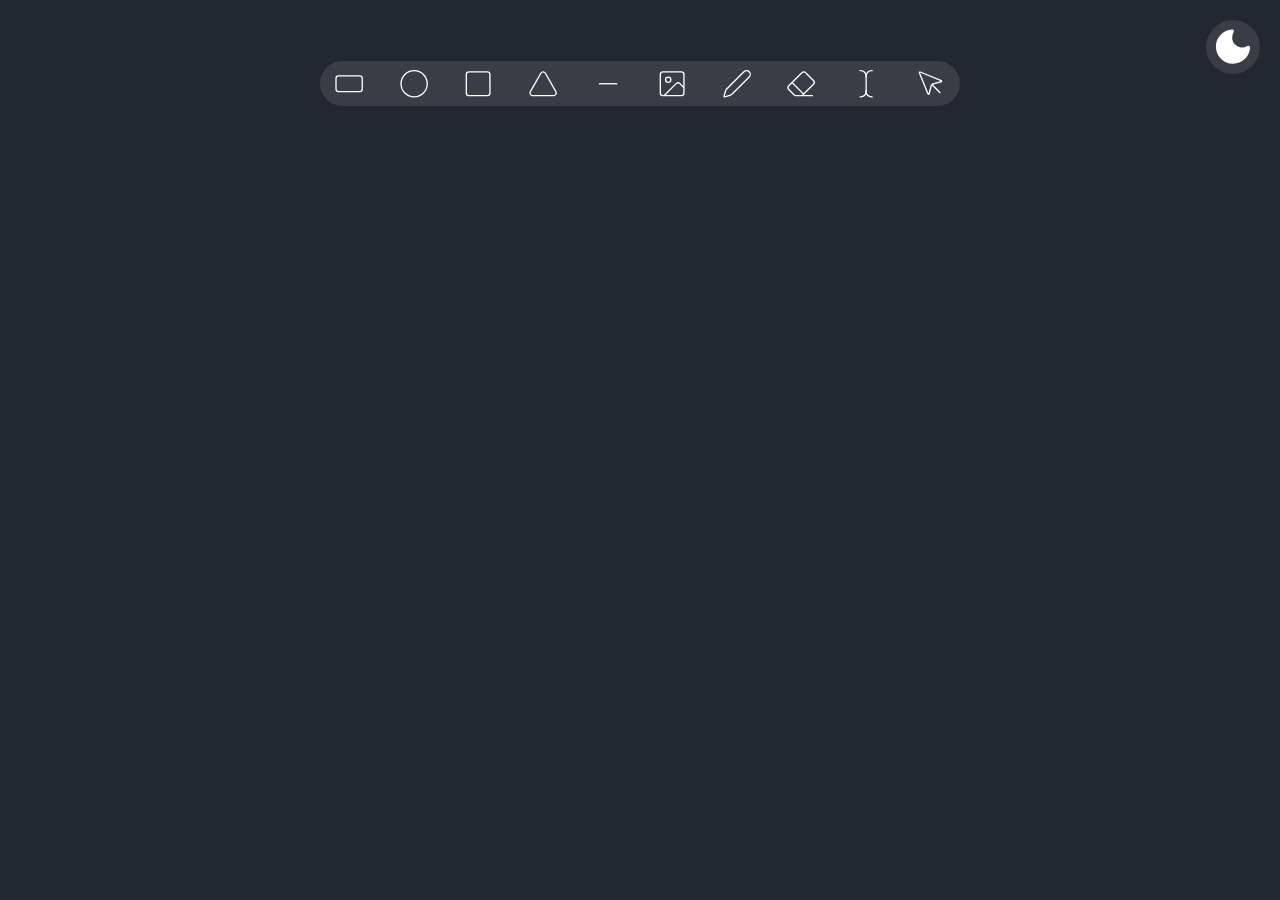
==== apollo.html @ 734c2b9f "First commit: Basic UI and theme toggle functionality" ====
<!DOCTYPE html>
<html lang="en">
  <head>
    <meta charset="UTF-8">
    <meta name="viewport" content="width=device-width, initial-scale=1.0">
    <title>Apollo</title>
    <link rel="stylesheet" href="apollo.css">
    <link rel="icon" href="apollo_icon.png" type="image/png">
    <script src="toggle_theme.js" defer></script>
    <script src="apollo.js" defer></script>

  </head>
  <body>
    <menu id="top_buttons">
    <!--Top panel of basic tools' buttons-->

    <button id="draw_rectangle" type="button" class="tools"><svg xmlns="http://www.w3.org/2000/svg" viewBox="0 0 24 24"  stroke-width="1" stroke-linecap="butt" stroke-linejoin="round"><rect width="20" height="12" x="2" y="6" rx="2"/></svg></button>
    <button id="draw_circle" type="button" class="tools"><svg xmlns="http://www.w3.org/2000/svg" viewBox="0 0 24 24" stroke-width="1" stroke-linecap="butt" stroke-linejoin="round" ><circle cx="12" cy="12" r="10"/></svg></button>
    <button id="draw_square" type="button" class="tools"><svg xmlns="http://www.w3.org/2000/svg" viewBox="0 0 24 24" stroke-width="1" stroke-linecap= "butt" stroke-linejoin="round" ><rect width="18" height="18" x="3" y="3" rx="2"/></svg></button>
    <button id="draw_triangle" type="button" class="tools"><svg xmlns="http://www.w3.org/2000/svg" viewBox="0 0 24 24" stroke-width="1" stroke-linecap="butt" stroke-linejoin="round" ><path d="M13.73 4a2 2 0 0 0-3.46 0l-8 14A2 2 0 0 0 4 21h16a2 2 0 0 0 1.73-3Z"/></svg></button>
    <button id="line" type="button" class="tools"><svg xmlns="http://www.w3.org/2000/svg" viewBox="0 0 24 24" stroke-width="1" stroke-linecap="butt" stroke-linejoin="round" ><path d="M5 12h14"/></svg></button>
    <button id="image" type="button" class="tools"><svg xmlns="http://www.w3.org/2000/svg" viewBox="0 0 24 24" stroke-width="1" stroke-linecap="butt" stroke-linejoin="round" ><rect width="18" height="18" x="3" y="3" rx="2" ry="2"/><circle cx="9" cy="9" r="2"/><path d="m21 15-3.086-3.086a2 2 0 0 0-2.828 0L6 21"/></svg></button>
    <button id="pencil" type="button" class="tools"><svg xmlns="http://www.w3.org/2000/svg" viewBox="0 0 24 24" stroke-width="1" stroke-linecap="butt" stroke-linejoin="round" ><path d="M21.174 6.812a1 1 0 0 0-3.986-3.987L3.842 16.174a2 2 0 0 0-.5.83l-1.321 4.352a.5.5 0 0 0 .623.622l4.353-1.32a2 2 0 0 0 .83-.497z"/></svg></button>
    <button id="eraser" type="button" class="tools"><svg xmlns="http://www.w3.org/2000/svg"  viewBox="0 0 24 24" stroke-width="1" stroke-linecap="butt" stroke-linejoin="round"><path d="M21 21H8a2 2 0 0 1-1.42-.587l-3.994-3.999a2 2 0 0 1 0-2.828l10-10a2 2 0 0 1 2.829 0l5.999 6a2 2 0 0 1 0 2.828L12.834 21"/><path d="m5.082 11.09 8.828 8.828"/></svg></button>
    <button id="text" type="button" class="tools"><svg xmlns="http://www.w3.org/2000/svg" viewBox="0 0 24 24"  stroke-width="1" stroke-linecap="butt" stroke-linejoin="round" ><path d="M17 22h-1a4 4 0 0 1-4-4V6a4 4 0 0 1 4-4h1"/><path d="M7 22h1a4 4 0 0 0 4-4v-1"/><path d="M7 2h1a4 4 0 0 1 4 4v1"/></svg></button>
    <button id="selection" type="button" class="tools"><svg xmlns="http://www.w3.org/2000/svg" viewBox="0 0 24 24" stroke-width="1" stroke-linecap="butt" stroke-linejoin="round" ><path d="M12.586 12.586 19 19"/><path d="M3.688 3.037a.497.497 0 0 0-.651.651l6.5 15.999a.501.501 0 0 0 .947-.062l1.569-6.083a2 2 0 0 1 1.448-1.479l6.124-1.579a.5.5 0 0 0 .063-.947z"/></svg></button>
    
    </menu>
    <!--theme toggle button-->
    <button id="toggle_theme" type="button">
      <svg xmlns="http://www.w3.org/2000/svg" id= "moon" viewBox="0 0 24 24" fill="white" stroke-width="1" stroke-linecap="round" stroke-linejoin="round"><path d="M20.985 12.486a9 9 0 1 1-9.473-9.472c.405-.022.617.46.402.803a6 6 0 0 0 8.268 8.268c.344-.215.825-.004.803.401"/></svg>
      <svg xmlns="http://www.w3.org/2000/svg" id="sun" viewBox="0 0 24 24" fill="yellow" stroke-width="1" stroke-linecap="round" stroke-linejoin="round"><circle cx="12" cy="12" r="4"/><path d="M12 2v2"/><path d="M12 20v2"/><path d="m4.93 4.93 1.41 1.41"/><path d="m17.66 17.66 1.41 1.41"/><path d="M2 12h2"/><path d="M20 12h2"/><path d="m6.34 17.66-1.41 1.41"/><path d="m19.07 4.93-1.41 1.41"/></svg> 
    </button>

    <canvas> </canvas>
    
  </body>
</html>
---- apollo.css ----
:root {
    --bg-color: #222831;
    --button-background-color: #393E46;
    --button-highlight-color: #DFD0B8;
    --button-fill-color: white;
    --button-active-color: purple; 
}

.light {
    --bg-color: #D6A99D ;
    --button-background-color: #FBF3D5;
    --button-highlight-color: black;
    --button-fill-color: black;
    --button-active-color: #1b8b98;
}
* {
    box-sizing: border-box;
}
body {
        background-color: var(--bg-color) ;
    }
button {
  background: none;
  border: 0;
  padding:0;
  border-radius: 8rem;
  margin:0;
  cursor: pointer;
  display: flex;
  align-items: center;
  justify-content: center;
}

#top_buttons {
    background-color: var(--button-background-color);
    position: absolute;
    display: flex;
    align-items: stretch;
    gap: 1%;
    border:0;
    padding:0;
    width: clamp(12rem,50%,50rem);
    left: 25%;
    top: 5%;
    right : 25%;
    height: 5%;
    border-radius: 8rem;
    border-style:none;   
}

.tools {
    flex-grow: 1;
}
.tools:active {
    background-color: var(--button-active-color);
}
.tools:focus {
    outline: none;
    box-shadow: none;
}
.tools svg {
  width: 100%;
  height: 70%;
  stroke: var(--button-fill-color);
  fill: none;
  transition: stroke 0.3s ;
}

.tools:focus svg, .tools:hover svg {
  stroke: var(--button-highlight-color); 
  stroke-width: 3;
}

#toggle_theme {
    position: fixed;
    top:20px;
    right:20px;
    height: 6vh;
    aspect-ratio: 1/1;
    display: flex;
    border-radius: 50%;
    padding:0;
    margin:0;
    background-color: var(--button-background-color);
}
#toggle_theme:hover, #toggle_theme:focus {
    outline:none;
    box-shadow: none;
}

#toggle_theme:hover svg, #toggle_theme:focus svg {
    stroke: black;
    stroke-width: 3;
}
#toggle_theme svg {
        height:80%;
        width:100%;
        stroke: var(--button-fill-color)
}
#toggle_theme svg:last-child {
    display: none;
}
.light #toggle_theme svg:last-child {
    display: block;
}
.light #toggle_theme svg:first-child {
    display: none;
}

#toggle_theme:hover svg, #toggle_theme:focus svg {
    stroke-color: var(--button-highlight-color);
    stroke-width: 2.5;
}
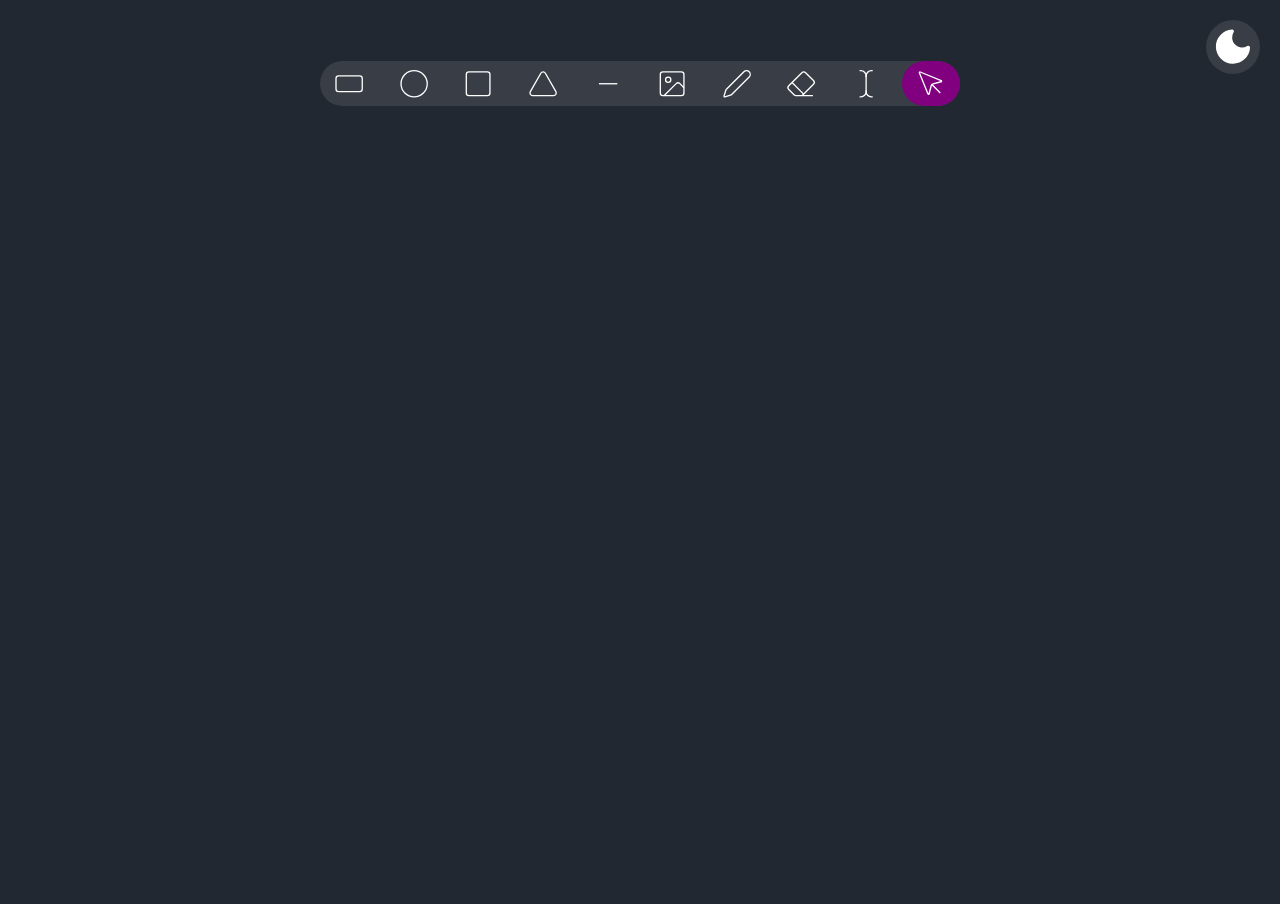
==== commit 337bcec7: "bugfix : button clicking UI and cursor appearance" ====
--- a/apollo.html
+++ b/apollo.html
@@ -7,10 +7,11 @@
     <link rel="stylesheet" href="apollo.css">
     <link rel="icon" href="apollo_icon.png" type="image/png">
     <script src="toggle_theme.js" defer></script>
-    <script src="apollo.js" defer></script>
+    <script src="canvas.js" defer></script>
 
   </head>
   <body>
+    <canvas id="paper">Uhm sorry!....An error occured while loading the canvas.</canvas>
     <menu id="top_buttons">
     <!--Top panel of basic tools' buttons-->
 
@@ -32,7 +33,7 @@
       <svg xmlns="http://www.w3.org/2000/svg" id="sun" viewBox="0 0 24 24" fill="yellow" stroke-width="1" stroke-linecap="round" stroke-linejoin="round"><circle cx="12" cy="12" r="4"/><path d="M12 2v2"/><path d="M12 20v2"/><path d="m4.93 4.93 1.41 1.41"/><path d="m17.66 17.66 1.41 1.41"/><path d="M2 12h2"/><path d="M20 12h2"/><path d="m6.34 17.66-1.41 1.41"/><path d="m19.07 4.93-1.41 1.41"/></svg> 
     </button>
 
-    <canvas> </canvas>
+    
     
   </body>
 </html>
--- a/apollo.css
+++ b/apollo.css
@@ -18,6 +18,9 @@
 }
 body {
         background-color: var(--bg-color) ;
+        padding: 0;
+        margin: 0 0 0 0;
+        overflow: hidden;
     }
 button {
   background: none;
@@ -31,6 +34,12 @@
   justify-content: center;
 }
 
+.crosshair {
+    cursor : crosshair;
+}
+.textcursor {
+    cursor : text;
+}
 #top_buttons {
     background-color: var(--button-background-color);
     position: absolute;
@@ -51,9 +60,10 @@
 .tools {
     flex-grow: 1;
 }
-.tools:active {
+.selected {
     background-color: var(--button-active-color);
 }
+
 .tools:focus {
     outline: none;
     box-shadow: none;
@@ -66,7 +76,7 @@
   transition: stroke 0.3s ;
 }
 
-.tools:focus svg, .tools:hover svg {
+.tools:hover svg {
   stroke: var(--button-highlight-color); 
   stroke-width: 3;
 }
@@ -83,12 +93,12 @@
     margin:0;
     background-color: var(--button-background-color);
 }
-#toggle_theme:hover, #toggle_theme:focus {
+#toggle_theme:hover {
     outline:none;
     box-shadow: none;
 }
 
-#toggle_theme:hover svg, #toggle_theme:focus svg {
+#toggle_theme:hover svg {
     stroke: black;
     stroke-width: 3;
 }
@@ -107,7 +117,11 @@
     display: none;
 }
 
-#toggle_theme:hover svg, #toggle_theme:focus svg {
+#toggle_theme:hover svg {
     stroke-color: var(--button-highlight-color);
     stroke-width: 2.5;
 }
+
+#paper {
+    z-index: -1;
+}
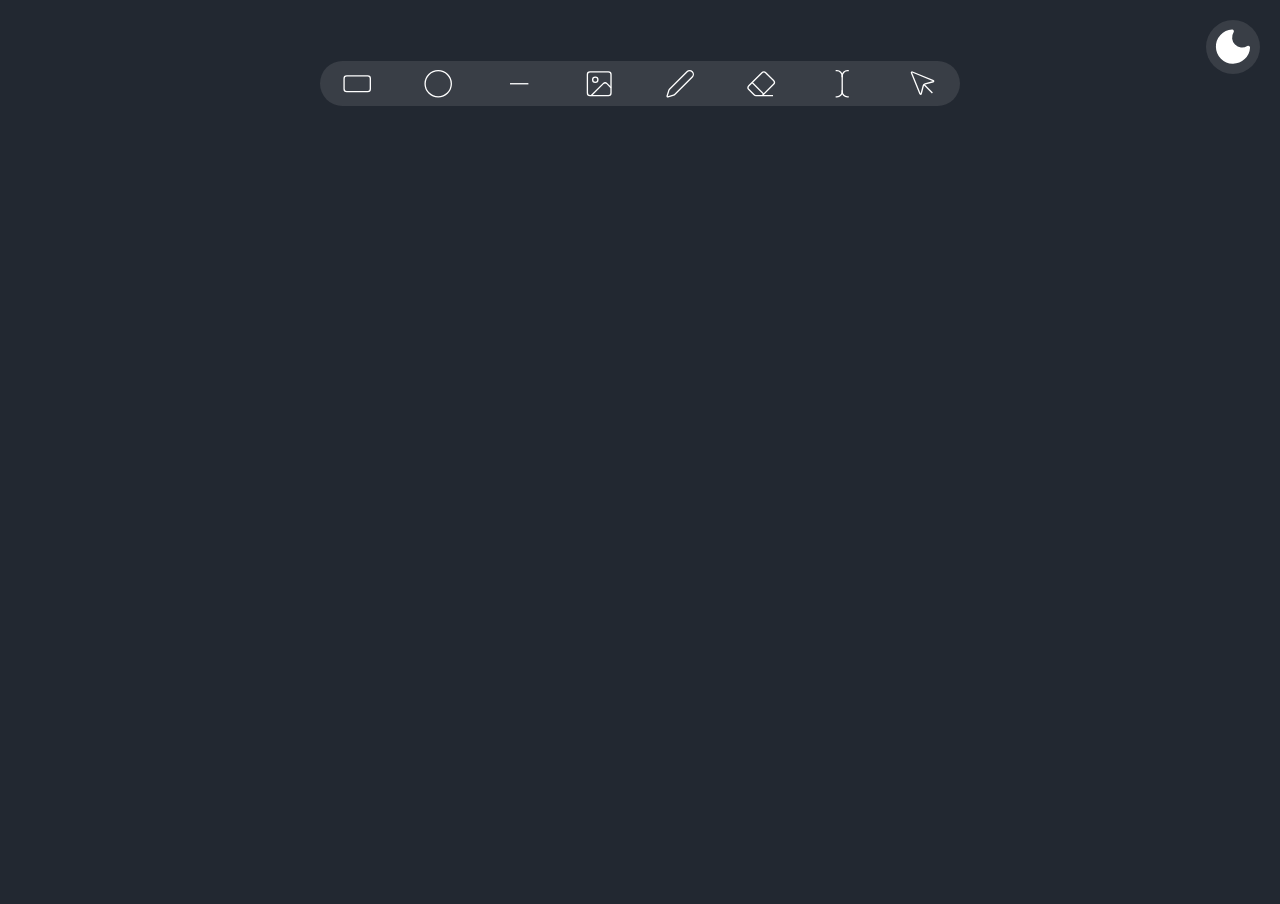
==== commit 2276bd58: "feature: basic drawing facilities" ====
--- a/apollo.html
+++ b/apollo.html
@@ -17,8 +17,6 @@
 
     <button id="draw_rectangle" type="button" class="tools"><svg xmlns="http://www.w3.org/2000/svg" viewBox="0 0 24 24"  stroke-width="1" stroke-linecap="butt" stroke-linejoin="round"><rect width="20" height="12" x="2" y="6" rx="2"/></svg></button>
     <button id="draw_circle" type="button" class="tools"><svg xmlns="http://www.w3.org/2000/svg" viewBox="0 0 24 24" stroke-width="1" stroke-linecap="butt" stroke-linejoin="round" ><circle cx="12" cy="12" r="10"/></svg></button>
-    <button id="draw_square" type="button" class="tools"><svg xmlns="http://www.w3.org/2000/svg" viewBox="0 0 24 24" stroke-width="1" stroke-linecap= "butt" stroke-linejoin="round" ><rect width="18" height="18" x="3" y="3" rx="2"/></svg></button>
-    <button id="draw_triangle" type="button" class="tools"><svg xmlns="http://www.w3.org/2000/svg" viewBox="0 0 24 24" stroke-width="1" stroke-linecap="butt" stroke-linejoin="round" ><path d="M13.73 4a2 2 0 0 0-3.46 0l-8 14A2 2 0 0 0 4 21h16a2 2 0 0 0 1.73-3Z"/></svg></button>
     <button id="line" type="button" class="tools"><svg xmlns="http://www.w3.org/2000/svg" viewBox="0 0 24 24" stroke-width="1" stroke-linecap="butt" stroke-linejoin="round" ><path d="M5 12h14"/></svg></button>
     <button id="image" type="button" class="tools"><svg xmlns="http://www.w3.org/2000/svg" viewBox="0 0 24 24" stroke-width="1" stroke-linecap="butt" stroke-linejoin="round" ><rect width="18" height="18" x="3" y="3" rx="2" ry="2"/><circle cx="9" cy="9" r="2"/><path d="m21 15-3.086-3.086a2 2 0 0 0-2.828 0L6 21"/></svg></button>
     <button id="pencil" type="button" class="tools"><svg xmlns="http://www.w3.org/2000/svg" viewBox="0 0 24 24" stroke-width="1" stroke-linecap="butt" stroke-linejoin="round" ><path d="M21.174 6.812a1 1 0 0 0-3.986-3.987L3.842 16.174a2 2 0 0 0-.5.83l-1.321 4.352a.5.5 0 0 0 .623.622l4.353-1.32a2 2 0 0 0 .83-.497z"/></svg></button>
--- a/apollo.css
+++ b/apollo.css
@@ -59,6 +59,7 @@
 
 .tools {
     flex-grow: 1;
+    z-index: 1;
 }
 .selected {
     background-color: var(--button-active-color);
@@ -92,6 +93,7 @@
     padding:0;
     margin:0;
     background-color: var(--button-background-color);
+    z-index: 1;
 }
 #toggle_theme:hover {
     outline:none;
@@ -121,7 +123,3 @@
     stroke-color: var(--button-highlight-color);
     stroke-width: 2.5;
 }
-
-#paper {
-    z-index: -1;
-}
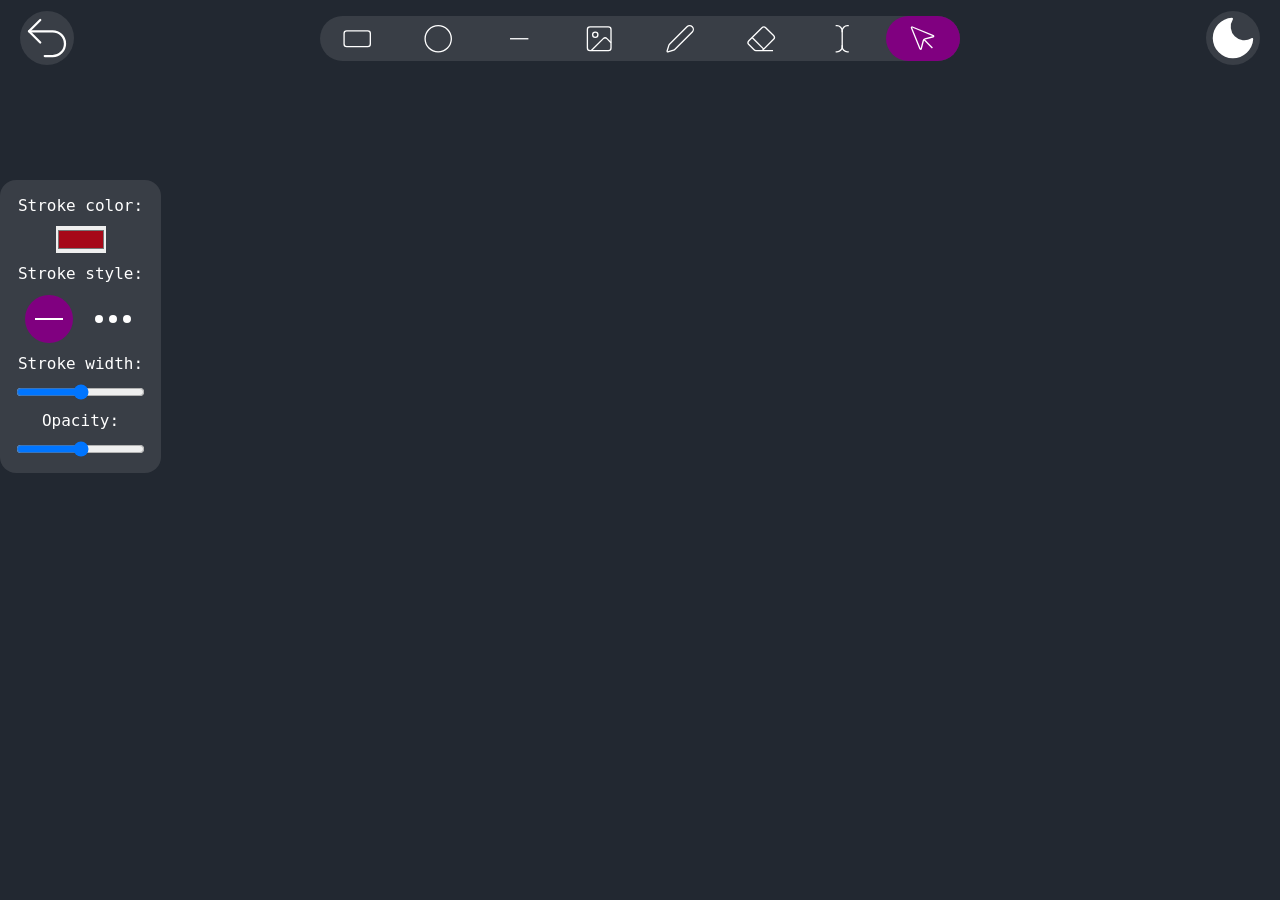
==== commit 7bdc8f3b: "feature: Ability to change stroke style and stroke colour" ====
--- a/apollo.html
+++ b/apollo.html
@@ -26,11 +26,29 @@
     
     </menu>
     <!--theme toggle button-->
-    <button id="toggle_theme" type="button">
+    <button id="toggle_theme" class="extra_functionality" type="button">
       <svg xmlns="http://www.w3.org/2000/svg" id= "moon" viewBox="0 0 24 24" fill="white" stroke-width="1" stroke-linecap="round" stroke-linejoin="round"><path d="M20.985 12.486a9 9 0 1 1-9.473-9.472c.405-.022.617.46.402.803a6 6 0 0 0 8.268 8.268c.344-.215.825-.004.803.401"/></svg>
-      <svg xmlns="http://www.w3.org/2000/svg" id="sun" viewBox="0 0 24 24" fill="yellow" stroke-width="1" stroke-linecap="round" stroke-linejoin="round"><circle cx="12" cy="12" r="4"/><path d="M12 2v2"/><path d="M12 20v2"/><path d="m4.93 4.93 1.41 1.41"/><path d="m17.66 17.66 1.41 1.41"/><path d="M2 12h2"/><path d="M20 12h2"/><path d="m6.34 17.66-1.41 1.41"/><path d="m19.07 4.93-1.41 1.41"/></svg> 
+      <svg xmlns="http://www.w3.org/2000/svg" id="sun" viewBox="0 0 24 24" fill="orange" stroke-width="1" stroke-linecap="round" stroke-linejoin="round"><circle cx="12" cy="12" r="4"/><path d="M12 2v2"/><path d="M12 20v2"/><path d="m4.93 4.93 1.41 1.41"/><path d="m17.66 17.66 1.41 1.41"/><path d="M2 12h2"/><path d="M20 12h2"/><path d="m6.34 17.66-1.41 1.41"/><path d="m19.07 4.93-1.41 1.41"/></svg> 
     </button>
 
+    <button id="undo" class="extra_functionality" type="button">
+      <svg xmlns="http://www.w3.org/2000/svg" viewBox="0 0 24 24" stroke-width="1" stroke-linecap="round" stroke-linejoin="round"><path d="M9 14 4 9l5-5"/><path d="M4 9h10.5a5.5 5.5 0 0 1 5.5 5.5a5.5 5.5 0 0 1-5.5 5.5H11"/></svg>
+    </button>
+
+    <menu id="stroke_manipulation">
+      <pre>Stroke color:</pre>
+      <input type="color" id="stroke_color">
+      <!--implement default color and local storage-->
+      <pre>Stroke style:</pre>
+      <div id="stroke_style">
+        <button id="straight-line" type="button" class="stroke_button"><svg xmlns="http://www.w3.org/2000/svg" viewBox="0 0 24 24" stroke-width="1" stroke-linecap="butt" stroke-linejoin="round" ><path d="M5 12h14"/></svg></button>
+        <button id="dotted-line" type="button" class="stroke_button"><svg xmlns="http://www.w3.org/2000/svg"  viewBox="0 0 24 24" stroke-width="2" stroke-linecap="round" stroke-linejoin="round" ><circle cx="12" cy="12" r="1"/><circle cx="19" cy="12" r="1"/><circle cx="5" cy="12" r="1"/></svg></button>
+      </div>
+      <pre>Stroke width:</pre>
+      <input type="range" id="stroke_width" min="0" max="10">
+      <pre>Opacity:</pre>
+      <input type="range" id="opacity" min="0" max="100">
+    </menu>
     
     
   </body>
--- a/apollo.css
+++ b/apollo.css
@@ -42,7 +42,7 @@
 }
 #top_buttons {
     background-color: var(--button-background-color);
-    position: absolute;
+    position: fixed;
     display: flex;
     align-items: stretch;
     gap: 1%;
@@ -50,13 +50,12 @@
     padding:0;
     width: clamp(12rem,50%,50rem);
     left: 25%;
-    top: 5%;
+    top: 0rem;
     right : 25%;
     height: 5%;
     border-radius: 8rem;
     border-style:none;   
 }
-
 .tools {
     flex-grow: 1;
     z-index: 1;
@@ -82,10 +81,9 @@
   stroke-width: 3;
 }
 
-#toggle_theme {
+.extra_functionality {
     position: fixed;
-    top:20px;
-    right:20px;
+    top:0.6875rem;
     height: 6vh;
     aspect-ratio: 1/1;
     display: flex;
@@ -93,22 +91,23 @@
     padding:0;
     margin:0;
     background-color: var(--button-background-color);
-    z-index: 1;
+    z-index:1;
 }
-#toggle_theme:hover {
+
+#undo {
+    left:20px;
+    fill:none;
+    stroke: var(--button-fill-color);
+}
+#toggle_theme {
+    right:20px;
+}
+.extra_functionality:hover {
     outline:none;
     box-shadow: none;
 }
 
-#toggle_theme:hover svg {
-    stroke: black;
-    stroke-width: 3;
-}
-#toggle_theme svg {
-        height:80%;
-        width:100%;
-        stroke: var(--button-fill-color)
-}
+
 #toggle_theme svg:last-child {
     display: none;
 }
@@ -119,7 +118,63 @@
     display: none;
 }
 
-#toggle_theme:hover svg {
-    stroke-color: var(--button-highlight-color);
-    stroke-width: 2.5;
+.extra_functionality:hover svg {
+    stroke: var(--button-highlight-color);
+    stroke-width: 1.5;
 }
+
+#paper {
+    position: fixed;
+    top:0;
+    left:0;
+}
+
+#stroke_manipulation{
+    border:0;
+    margin:0;
+    padding:1rem 1rem 1rem 1rem;
+    display:flex;
+    flex-direction: column;
+    justify-content: center;
+    align-items: center;
+    background-color: var(--button-background-color);
+    border-radius: 1rem;
+    position: fixed;
+    top: 20%;
+    height:auto;
+    max-height: 70vh;
+    gap: 0.7rem;
+    left:0rem;
+}
+#stroke_manipulation pre{
+    margin:0;
+    font-size:1rem;
+    color: var(--button-fill-color);
+}
+#stroke_manipulation input{
+    padding: 0;
+    margin:0;
+    border : none;
+}
+#stroke_manipulation input:hover{
+    cursor: pointer;
+}
+#stroke_manipulation div{
+   display: inline-flex;
+   align-items: center;
+   justify-content: center;
+   gap:1rem;
+}
+#stroke_manipulation div button{
+   width:3rem;
+}
+#stroke_manipulation div button:hover svg{
+   stroke: var(--button-highlight-color);
+   stroke-width: 2.70;
+}
+#stroke_manipulation div button svg{
+   stroke: var(--button-fill-color);
+   height: 80%;
+   width:100%;
+   fill:none;
+}
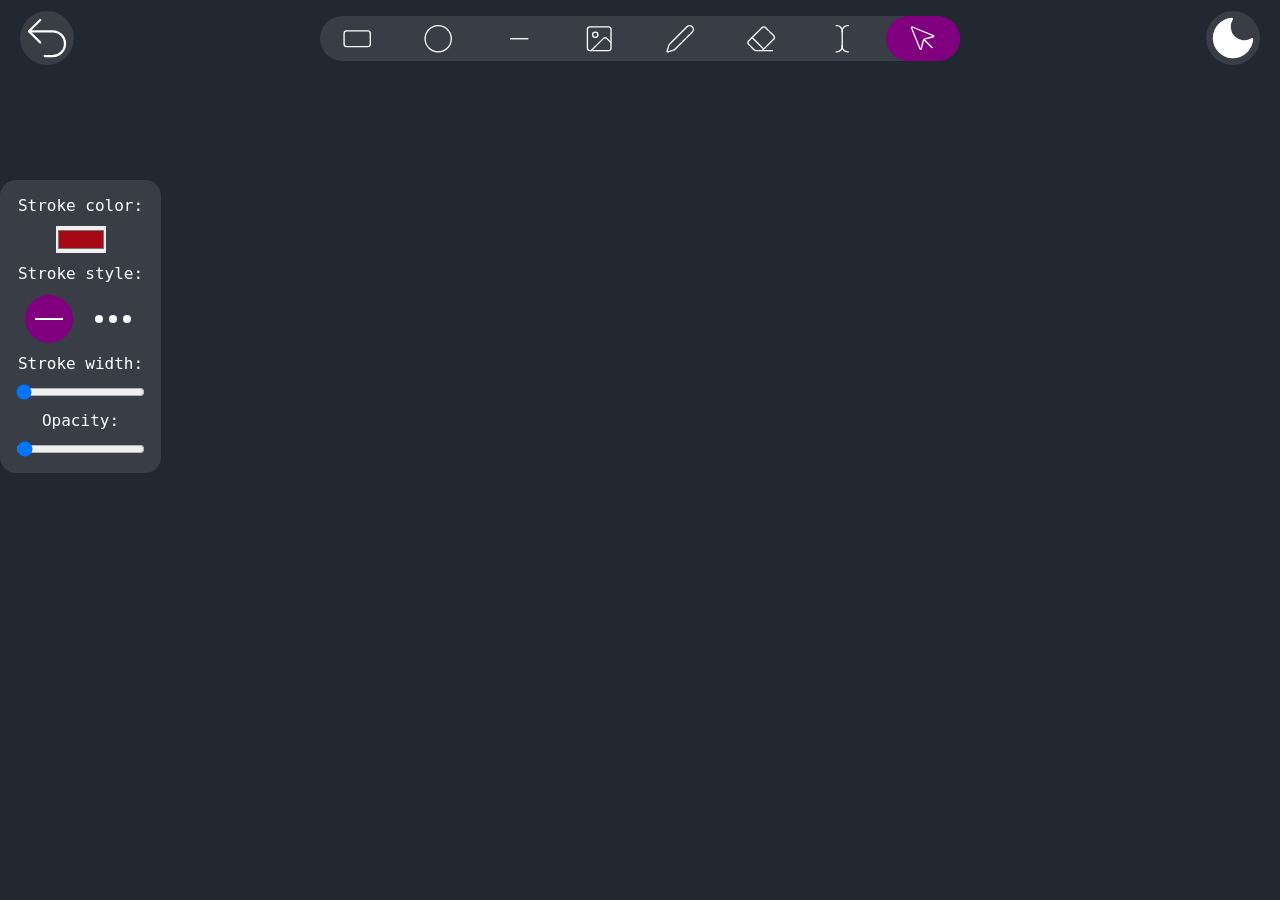
==== commit 7f26d9d5: "feat: User can choose linewidth and opacity." ====
--- a/apollo.html
+++ b/apollo.html
@@ -45,7 +45,7 @@
         <button id="dotted-line" type="button" class="stroke_button"><svg xmlns="http://www.w3.org/2000/svg"  viewBox="0 0 24 24" stroke-width="2" stroke-linecap="round" stroke-linejoin="round" ><circle cx="12" cy="12" r="1"/><circle cx="19" cy="12" r="1"/><circle cx="5" cy="12" r="1"/></svg></button>
       </div>
       <pre>Stroke width:</pre>
-      <input type="range" id="stroke_width" min="0" max="10">
+      <input type="range" id="stroke_width" min="1" max="20">
       <pre>Opacity:</pre>
       <input type="range" id="opacity" min="0" max="100">
     </menu>
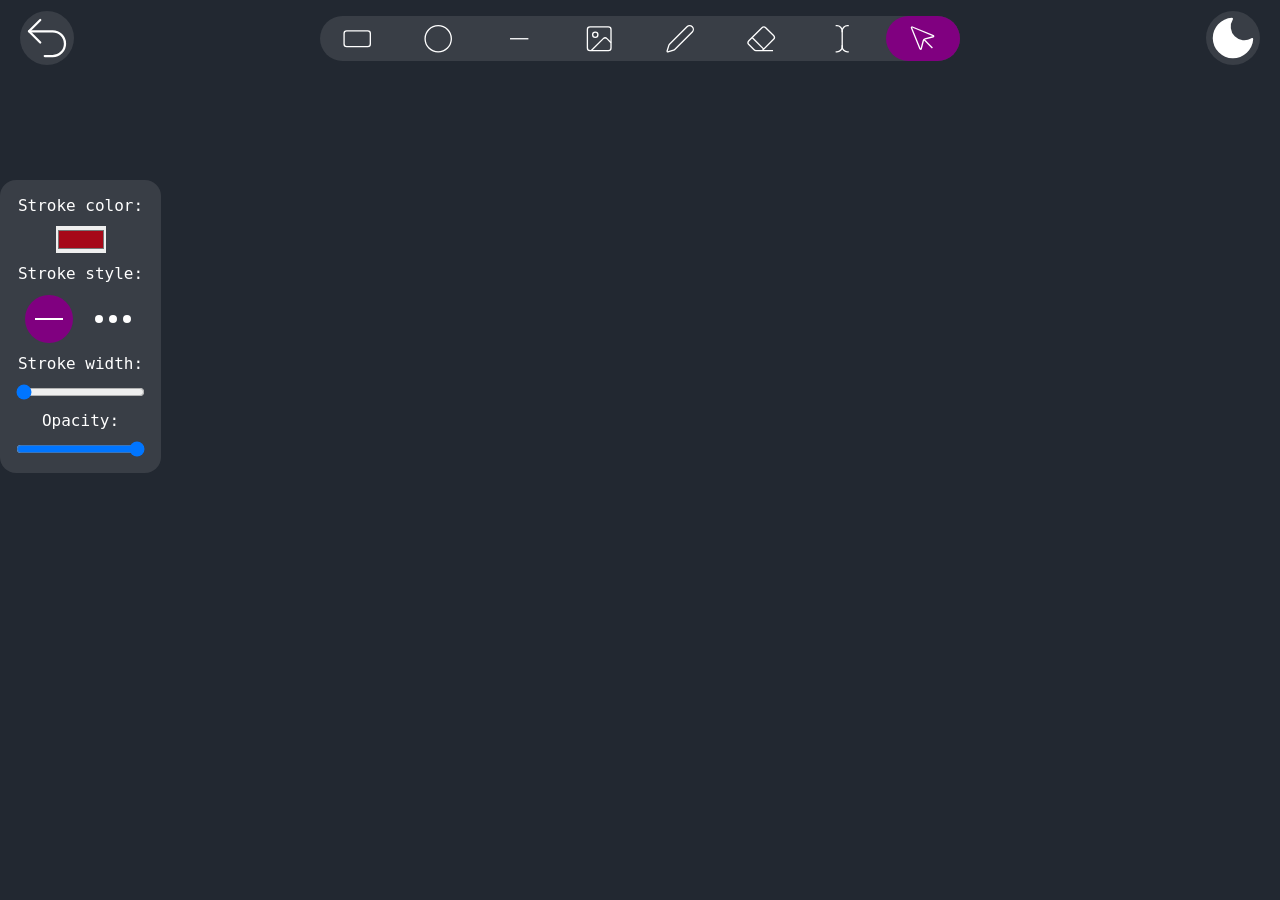
==== commit 047c78c4: "bugfix: drawing a new item doesn't clear the canvas" ====
--- a/apollo.html
+++ b/apollo.html
@@ -11,7 +11,8 @@
 
   </head>
   <body>
-    <canvas id="paper">Uhm sorry!....An error occured while loading the canvas.</canvas>
+    <canvas id="final">Uhm sorry!....An error occured while loading the canvas.</canvas>
+    <canvas id="test">Uhm sorry!....An error occured while loading the canvas.</canvas>
     <menu id="top_buttons">
     <!--Top panel of basic tools' buttons-->
 
--- a/apollo.css
+++ b/apollo.css
@@ -123,8 +123,15 @@
     stroke-width: 1.5;
 }
 
-#paper {
+#test {
     position: fixed;
+    background-color: transparent;
+    top:0;
+    left:0;
+}
+#final {
+    position: fixed;
+    background-color: transparent;
     top:0;
     left:0;
 }
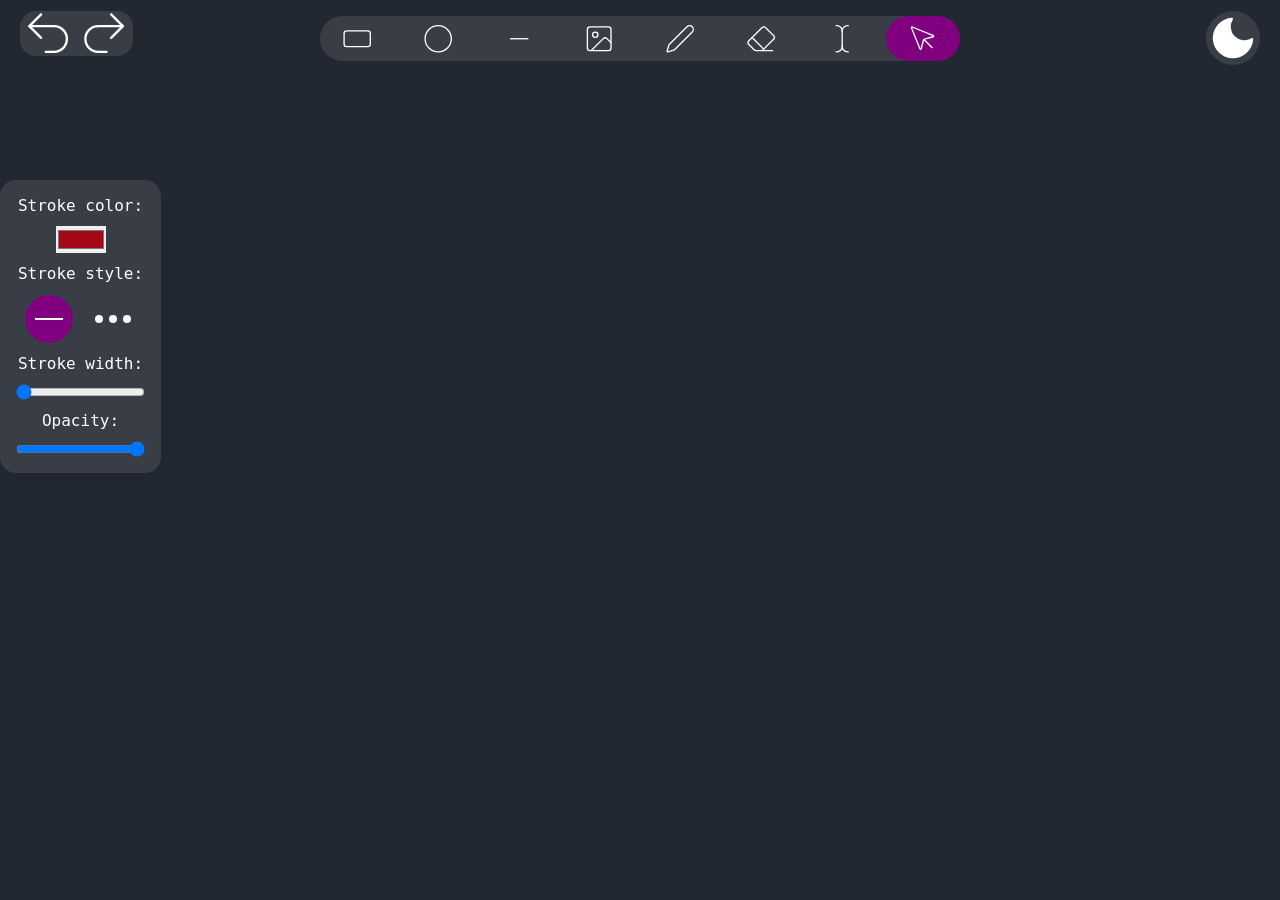
==== commit c3a7207b: "feature: redo functionality" ====
--- a/apollo.html
+++ b/apollo.html
@@ -32,10 +32,14 @@
       <svg xmlns="http://www.w3.org/2000/svg" id="sun" viewBox="0 0 24 24" fill="orange" stroke-width="1" stroke-linecap="round" stroke-linejoin="round"><circle cx="12" cy="12" r="4"/><path d="M12 2v2"/><path d="M12 20v2"/><path d="m4.93 4.93 1.41 1.41"/><path d="m17.66 17.66 1.41 1.41"/><path d="M2 12h2"/><path d="M20 12h2"/><path d="m6.34 17.66-1.41 1.41"/><path d="m19.07 4.93-1.41 1.41"/></svg> 
     </button>
 
-    <button id="undo" class="extra_functionality" type="button">
+    <div id="undo_redo" class="history">
+    <button id="undo"  type="button">
       <svg xmlns="http://www.w3.org/2000/svg" viewBox="0 0 24 24" stroke-width="1" stroke-linecap="round" stroke-linejoin="round"><path d="M9 14 4 9l5-5"/><path d="M4 9h10.5a5.5 5.5 0 0 1 5.5 5.5a5.5 5.5 0 0 1-5.5 5.5H11"/></svg>
     </button>
-
+    <button id="redo" type="button">
+      <svg xmlns="http://www.w3.org/2000/svg" viewBox="0 0 24 24" stroke-width="1" stroke-linecap="round" stroke-linejoin="round"><path d="m15 14 5-5-5-5"/><path d="M20 9H9.5A5.5 5.5 0 0 0 4 14.5A5.5 5.5 0 0 0 9.5 20H13"/></svg>
+    </button>
+    </div>
     <menu id="stroke_manipulation">
       <pre>Stroke color:</pre>
       <input type="color" id="stroke_color">
--- a/apollo.css
+++ b/apollo.css
@@ -7,11 +7,11 @@
 }
 
 .light {
-    --bg-color: #D6A99D ;
-    --button-background-color: #FBF3D5;
+    --bg-color: #cbcbcb ;
+    --button-background-color:#ffffe3 ;
     --button-highlight-color: black;
-    --button-fill-color: black;
-    --button-active-color: #1b8b98;
+    --button-fill-color: #4a4a4a;
+    --button-active-color:#6d8196 ;
 }
 * {
     box-sizing: border-box;
@@ -93,35 +93,59 @@
     background-color: var(--button-background-color);
     z-index:1;
 }
-
-#undo {
-    left:20px;
-    fill:none;
-    stroke: var(--button-fill-color);
-}
-#toggle_theme {
-    right:20px;
-}
 .extra_functionality:hover {
     outline:none;
     box-shadow: none;
 }
-
-
-#toggle_theme svg:last-child {
-    display: none;
-}
-.light #toggle_theme svg:last-child {
-    display: block;
-}
-.light #toggle_theme svg:first-child {
-    display: none;
-}
-
 .extra_functionality:hover svg {
     stroke: var(--button-highlight-color);
     stroke-width: 1.5;
 }
+.history {
+    position: fixed;
+    top:0.6875rem;
+    left:1.25rem;
+    height: 5vh;
+    aspect-ratio: 2.5/1;
+    display: flex;
+    justify-content: center;
+    align-items: center;
+    border-radius: 1rem;
+    padding:0;
+    margin:0;
+    background-color: var(--button-background-color);
+    z-index:1;
+}
+.history button svg{
+    height:60%;
+    width:100%;
+    fill:none;
+    stroke: var(--button-fill-color);
+}
+.history button:hover {
+    outline:none;
+    box-shadow: none;
+}
+.history button:hover svg {
+    stroke: var(--button-highlight-color);
+    stroke-width: 1.5;
+}
+#toggle_theme {
+    right:20px;
+}
+
+
+#toggle_theme svg:last-child {
+    display: none;
+}
+.light #toggle_theme svg:last-child {
+    display: block;
+}
+.light #toggle_theme svg:first-child {
+    display: none;
+}
+
+
 
 #test {
     position: fixed;
